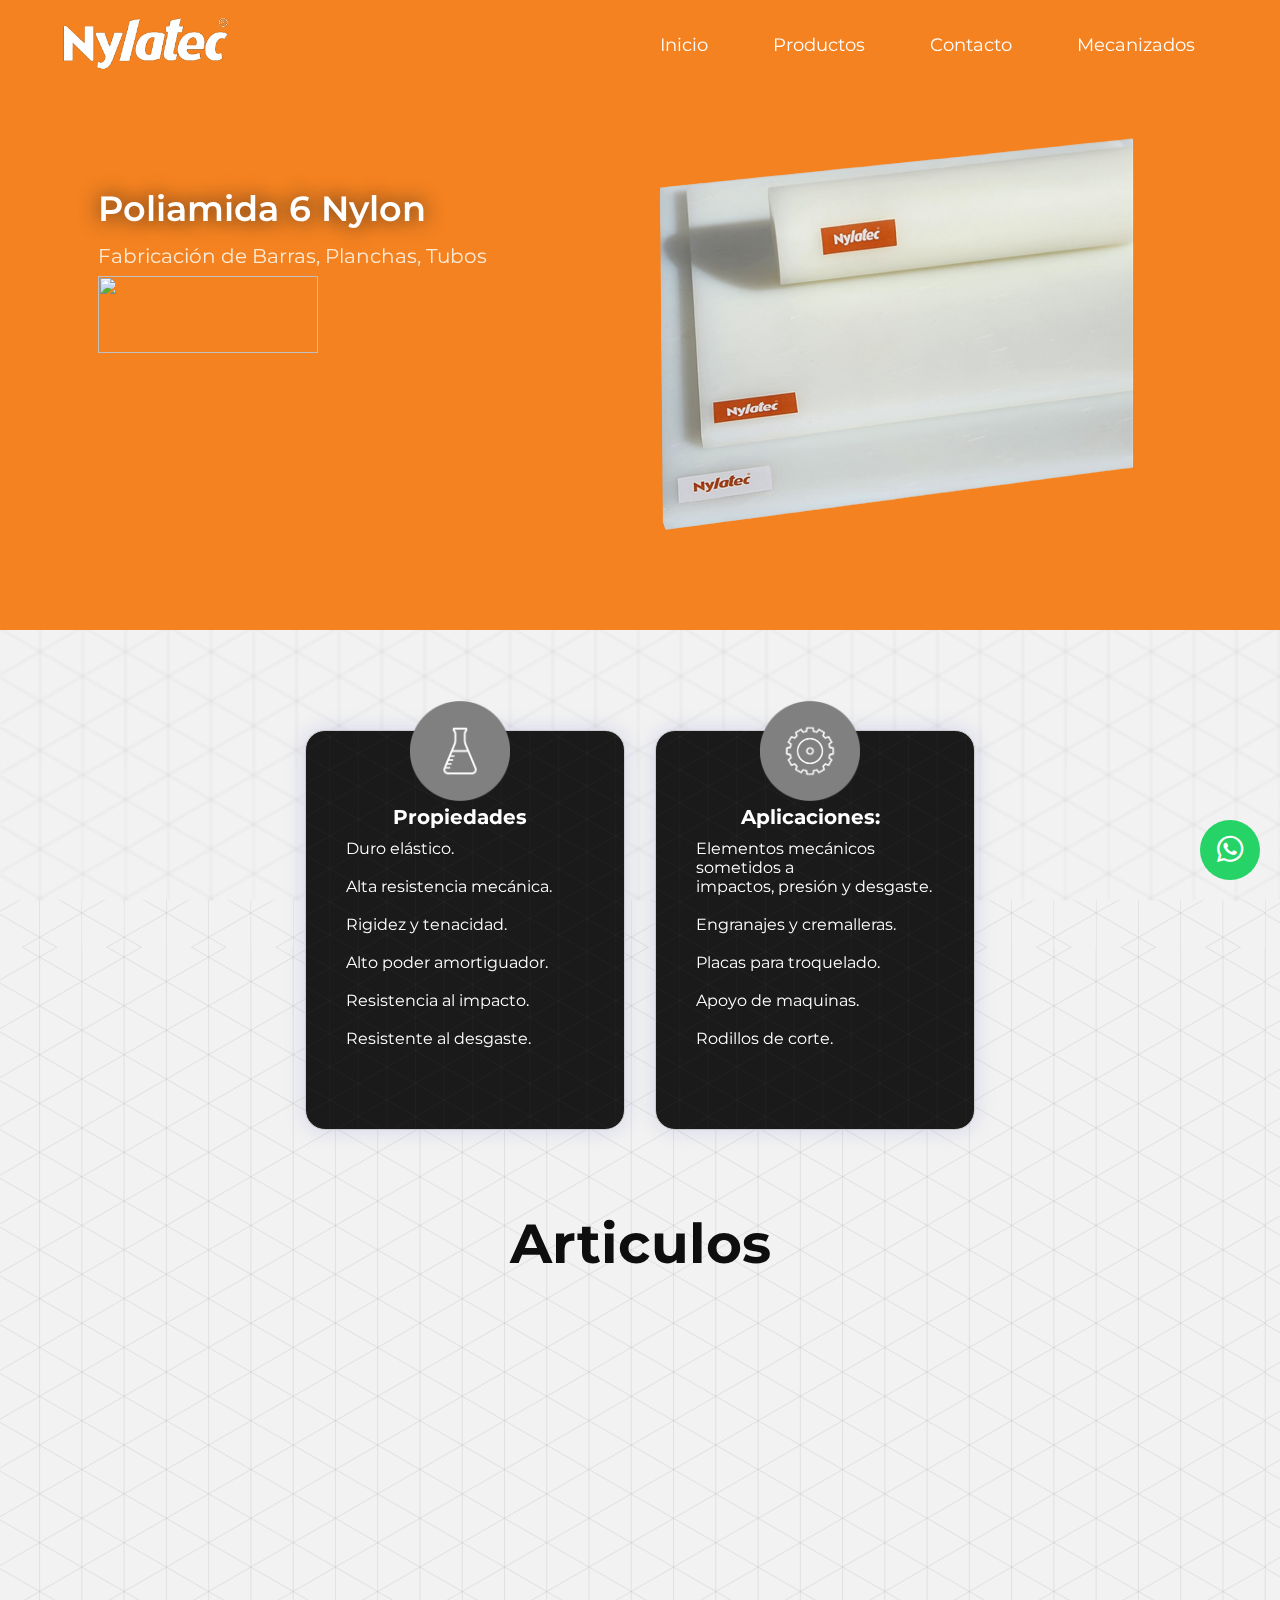
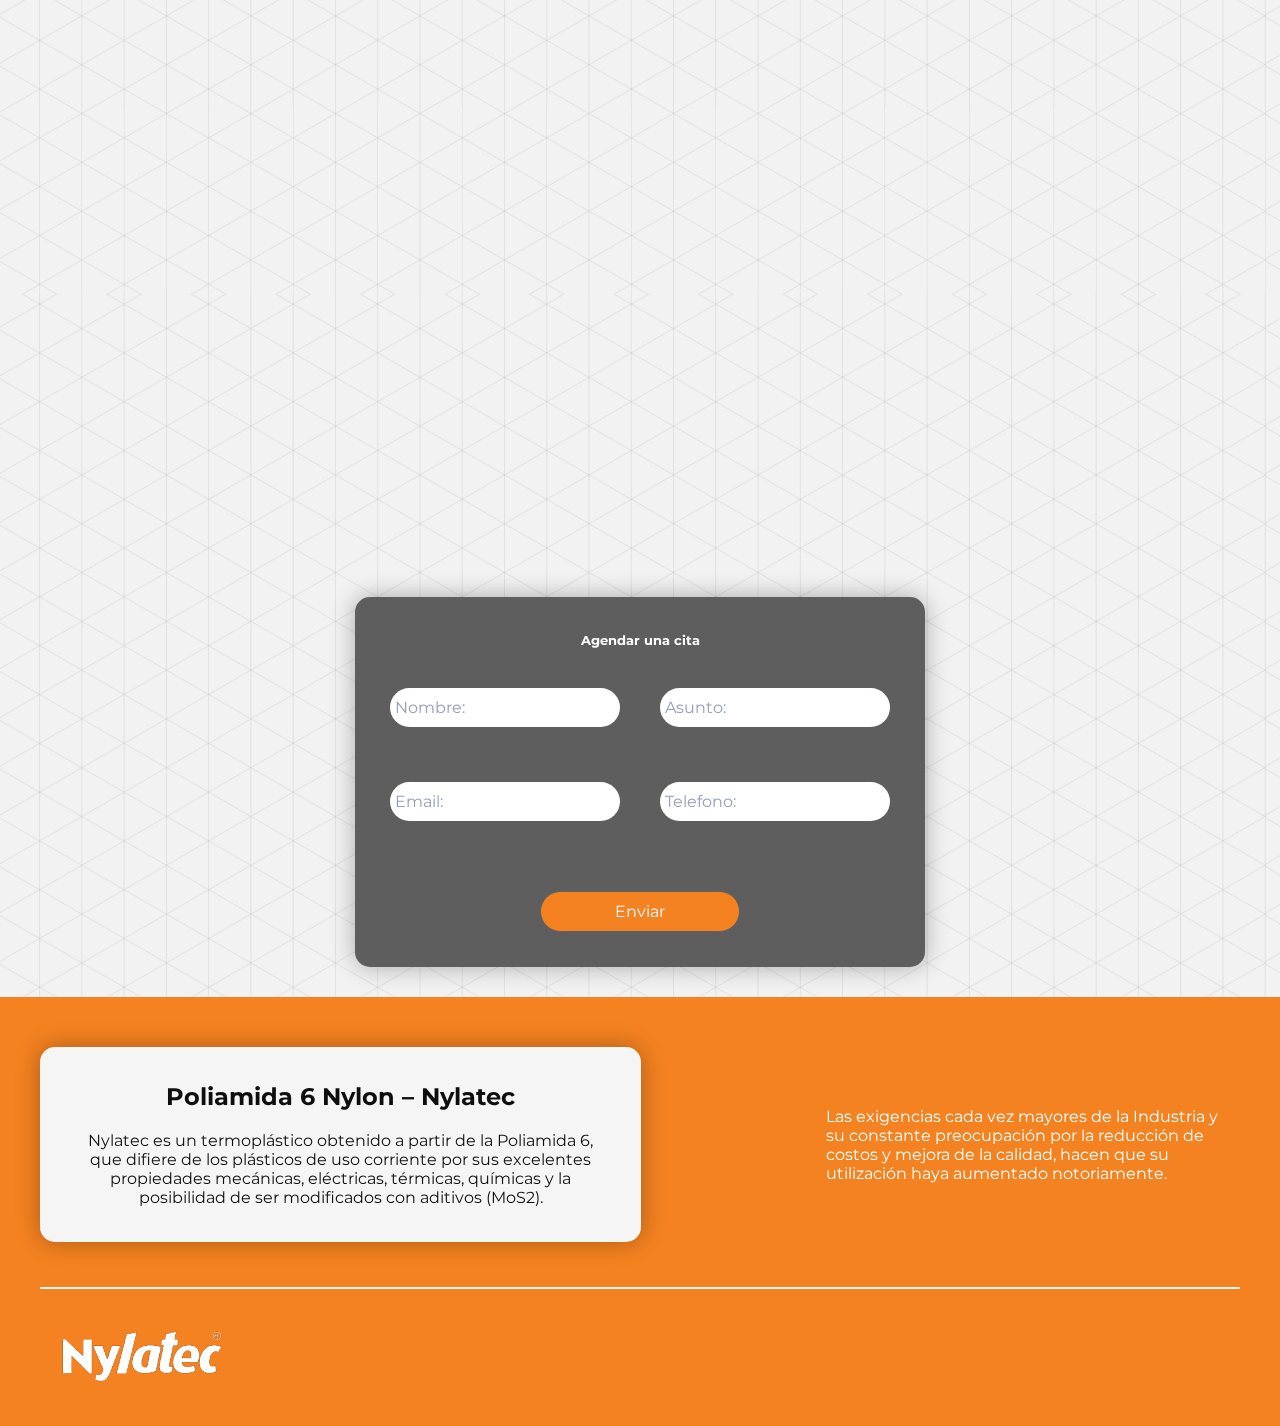
==== index.html @ e6a3d5b3 "nylatec" ====
<!DOCTYPE html>
<html lang="en">

<head>
    <meta charset="UTF-8">
    <meta http-equiv="X-UA-Compatible" content="IE=edge">
    <meta name="viewport" content="width=device-width, initial-scale=1.0">
    <title>Nylatec</title>
    <link rel="stylesheet" href="https://cdn.jsdelivr.net/npm/bootstrap-icons@1.10.3/font/bootstrap-icons.css">
    <link rel="stylesheet" href="./css/style.css">
    <link href="https://unpkg.com/aos@2.3.1/dist/aos.css" rel="stylesheet">
    <link rel="stylesheet" href="https://cdnjs.cloudflare.com/ajax/libs/font-awesome/6.3.0/css/all.min.css">
    <link rel="icon" href="img/Logo_Nylatec_naranja-removebg-preview.png"image/x-icon">

</head>

<body>

    <header>

        <div class="menu container">
            <img  style="margin-top: -10px;"  class="logo" src="./img/logonylatec.png" alt="Logo">
            <input type="checkbox" id="menu">
            <label for="menu">
                <img src="img/menu.png" class="menu-icono" alt="">
            </label>


            <nav class="navbar">

                <ul>
                    <li><a href="index.html" onclick="closeMenu()">Inicio</a></li>
                    <li><a href="#productos" onclick="closeMenu()">Productos</a></li>
                    <li><a href="#contacto" onclick="closeMenu()">Contacto</a></li>
                    <li><a href="mecanizados.html" onclick="closeMenu()">Mecanizados</a></li>
                </ul>
            </nav>
        </div>

        <div class="header-conent container">

            <div  class="content">
                <h1  style="text-shadow:0px 0px 20px rgba(32, 32, 33, 0.9); font-size: 35px; " class="aos-init" data-aos="zoom-out-down" data-aos-delay="0">Poliamida 6 Nylon</h1>
                <p class="aos-init" data-aos="zoom-out-down" data-aos-delay="300">Fabricación de Barras, Planchas, Tubos</p>
                <div class="image-container"><a href="https://nylatec.com.ar/wp-content/uploads/2023/08/nylatec-1.pdf" target="_blank"><div class="vc_single_image-wrapper   vc_box_border_grey"><img width="400" height="140" src="https://nylatec.com.ar/wp-content/uploads/2023/08/nylatec-proppdf.png" class="vc_single_image-img attachment-full" alt="" decoding="async" title="" srcset="https://nylatec.com.ar/wp-content/uploads/2023/08/nylatec-proppdf.png 400w, https://nylatec.com.ar/wp-content/uploads/2023/08/nylatec-proppdf-300x105.png 300w" sizes="(max-width: 400px) 100vw, 400px"></div></a></div>

                  							

            </div>
            <img style="max-width: 100%;height: auto; width: auto; margin-top: 50px;" src="img/nylatec (2).png" alt="">
        </div>
        

        <a href="https://api.whatsapp.com/send?phone=+543458433560" target="_blank" class="whatsapp-float">
            <i class="fa-brands fa-whatsapp"></i>
        </a>

    </header>



    <main class="services container">
        <div    class="service">
            <img src="img/iconos/Iconos-Indeltec_14.png" alt="">
            <h3>Propiedades</h3>
            <p >Duro elástico. <br>
                <br>

                Alta resistencia mecánica.<br>
                <br>
                Rigidez y tenacidad.<br>
                <br>

                Alto poder amortiguador.<br>
                <br>

                Resistencia al impacto.<br>
               
                
                <br>
                Resistente al desgaste.<br>

            </p>
        </div>

        <div  class="service">
            <img src="img/iconos/Iconos-Indeltec_14 copia.png" alt="">
            <h3>Aplicaciones:</h3>
            <p> 

                Elementos mecánicos sometidos a <br> impactos, presión y desgaste.<br>
                <br>
                Engranajes y cremalleras.<br>
                <br>
                Placas para troquelado.<br>
                <br>
                Apoyo de maquinas.<br>
                <br>
                Rodillos de corte.<br>
                <br>

            </p>
        </div>

    </main>

    <section  id="productos" class="porfolios container">
        <h2>Articulos</h2>
        <div data-aos="fade-zoom-in"
        data-aos-easing="ease-in-back"
        data-aos-delay="300"
        data-aos-offset="0" class="porfolio">
            <img  style="width: 250px; height: 280px;" src="img/barra.png" alt="">
            <div class="porfolio-1">
                <h3> BARRAS REDONDAS</h3>
                <P>Largo estándar
                    1000 mm Diametro desde
                    20 mm hasta 100 mm</P>
                <a href="#" class="btn-2">Informacion</a>
            </div>

        </div>

        <div data-aos="fade-zoom-in"
        data-aos-easing="ease-in-back"
        data-aos-delay="300"
        data-aos-offset="0" class="porfolio">

            <div class="porfolio-2">
                <h3> PLANCHAS</h3>
                <P>Largo estándar 2000 mm
                    Anchos estándar 350 mm y 600 mm
                    Espesores desde 6 mm hasta 50 mm</P>
                <a href="#" class="btn-2">Informacion</a>
            </div>
            <img   style="width: 250px; height: 280px;" src="img/planchan.png" alt="">

        </div>

        <div data-aos="zoom-out-up"class="porfolio">
            <img  style="width: 250px; height: 280px;" src="img/tubon.png" alt="">
            <div class="porfolio-1">
                <h3> TUBOS</h3>
                <P>Pedido especiales</P>
                <a href="#" class="btn-2">Informacion</a>
            </div>

        </div>

    </section>

    <section id="contacto" class="contact">


        <div  class="form-container">

            <form action="correos.php" method="POST">
                <h5  style="color:#ffffff; margin-bottom: 25px;">Agendar una cita</h5>

                <div class=" col-md-12 col-sm-12 form-group">

                    <div class="form-content">

                        <label for="name"></label>
                        <input type="text" name="nombre" id="name" placeholder="Nombre:">
                    </div>
                    <div class="form-content">
                        <label for="Asunto"></label>
                        <input type="text" name="asunto" id="lastname" placeholder="Asunto:">
                    </div>
                </div>

                <div class="form-group">
                    <div class="form-content">
                        <label for="email"></label>
                        <input type="email" name="email" id="email" placeholder="Email:">

                    </div>
                    <div class="form-content">
                        <label for="phone"></label>
                        <input type="tel" name="phone" id="phone" placeholder="Telefono:">

                    </div>
                </div>





                <input class="btn2" type="submit" name="contact" value="Enviar">

            </form>

        </div>

    </section>
    <footer>

        <div class="container">
            <div class="info">
                <div class="info-content">
                    <div class="info-price">
                        <h2 style="padding-bottom: 20px;">Poliamida 6 Nylon – Nylatec</h2>
                        <p>Nylatec es un termoplástico obtenido a partir de la Poliamida 6, 
                            que difiere de los plásticos de uso corriente por sus excelentes 
                            propiedades mecánicas, eléctricas, térmicas, químicas y la posibilidad
                             de ser modificados con aditivos (MoS2).</p>
                    </div>

                    <div class="info-txt">
                       
                        <p>Las exigencias cada vez mayores de la Industria y su constante 
                            preocupación por la reducción de costos y mejora de la calidad, 
                            hacen que su utilización haya aumentado notoriamente.</p>
                        
                    </div>


                </div>

                <hr>
                <div class="enlaces">
                    <a class="navbar-brand mb-2" href="index.html">
                        <img src="./img/logonylatec.png" alt="Logo de ZANE"
                            style=" margin-top: -20px; width: 200px; height: 78px;">
                    </a>
                    <div  style="margin-right: 100px;" class="enlace">
                        
                    </div>

                </div>
            </div>

        </div>
    </footer>



    <script src="https://unpkg.com/aos@2.3.1/dist/aos.js"></script>

    <script>
        AOS.init();
    </script>
    <script src="./js/main.js"></script>
    <script>
        const menuCheckbox = document.getElementById('menu');
        const closeButton = document.querySelector('.close-button');
    
        closeButton.addEventListener('click', () => {
            menuCheckbox.checked = false;
        });
    </script>
<script>
    AOS.init();
  
    // Agrega una clase a los elementos cuando la página se carga completamente
    window.addEventListener('load', () => {
      const elements = document.querySelectorAll('.aos-init');
      elements.forEach(element => {
        element.classList.add('aos-animate');
      });
    });
  </script>


    
</body>

</html>
---- css/style.css ----
@import url('https://fonts.googleapis.com/css2?family=Montserrat:wght@300;400;500;600&display=swap');

* {
    margin: 0;
    padding: 0;
    box-sizing: border-box;
    font-family: 'Montserrat', sans-serif;

    text-decoration: none;
    list-style: none;
}

body {
    background:
        url(../img/Captura\ de\ pantalla\ 2023-10-01\ 021116.png);

}

body::before {
    content: "";
    background-image: url(../img/Captura\ de\ pantalla\ 2023-10-01\ 021116.png);
    background-size: cover;
    position: fixed;
    top: 0;
    left: 0;
    right: 0;
    bottom: 0;
    filter: blur(1px);
    /* Ajusta el valor para controlar la cantidad de desenfoque */
    z-index: -1;
}

header {
    background: #F48220;
    background-position: center bottom;
    background-repeat: no-repeat;
    background-size: cover;
    min-height: 70vh;
    display: flex;
    align-items: center;

    box-shadow: rgba(0, 0, 0, .9);

}

.logoimg{
    max-width: 400px; 
    height: auto; 
    margin-top: 50px;
}

/*pdf*/


.aos-init {
    opacity: 0;
    transform: translateY(-40px);
    transition: opacity 0.5s ease-in-out, transform 0.5s ease-in-out;
}


.aos-animate {
    opacity: 1;
    transform: translateY(0);
}

.container {
    max-width: 1200px;
    margin: 0 auto;
    
}

/*---------------------------------------
  whatsapp         
-----------------------------------------*/
.whatsapp-float {
    position: fixed;
    right: 20px;
    bottom: 20px;
    width: 60px;
    height: 60px;
    background-color: #25D366;
    color: #fff;
    border-radius: 50%;
    text-align: center;
    font-size: 30px;
    line-height: 60px;
    z-index: 999;
}


.menu {
    position: absolute;
    top: 10px;
    left: 0;
    right: 0;
    display: flex;
    align-items: center;
    justify-content: space-between;
    z-index: 1000;

}

.image-container {
    position: relative;
    overflow: hidden;
    width: 220px;
    height: 80px;
    transition: transform 0.3s;
}

.image-container img {
    width: 100%;
    height: 100%;
    object-fit: cover;
    cursor: pointer;
}

.image-container:hover {
    transform: scale(1.1);
    /* Cambia la escala al 110% en hover */
}

.menu .logo {
    height: 5rem;
}

.menu .navbar ul li {
    position: relative;
    float: left;
    padding-right: 25px;
}

.menu .navbar ul li a {
    font-size: 18px;
    padding: 20px;
    color: white;
    display: block;
}

.menu .navbar ul li a:hover {
    color: #1c1c1c;
}

#menu {
    display: none;
}

.menu-icono {
    width: 25px;
}

.menu label {
    cursor: pointer;
    display: none;
}

.header-conent {
    display: flex;
}

.content {
    padding: 100px 100px 0px 0px;
}

.content h1 {
    color: #ffffff;
    font-size: 45px;

    font-weight: 600;
    line-height: 55px;
}

.content p {

    color: antiquewhite;

    font-size: 20px;
    line-height: 40px;

}


.btn-1 {
    display: inline-block;
    background-color: rgba(170, 177, 255, 0.3);
    border: 1px solid #5E5F5E;
    margin: 35px 10px 0px 0px;
    padding: 15px 25px;
    color: #ffffff;
    border-radius: 25px;
}

.btn-1:hover {
    background-color: #5E5F5E;
}

/*----------------------------------------
SERVICIOS
----------------------------------------*/
.service {
    transition: transform 0.3s ease;
    width: 320px; /* Establece el ancho deseado para los divs */
    height: 400px; /* Establece la altura deseada para los divs */
}

/* Definir la transformación inicial para que el elemento no se mueva */
.service:hover {
    transform: none;
}

/* Estilo de "flip-left" al pasar el mouse sobre el elemento */
.service[data-aos="flip-left"]:hover {
    transform: scale(0.95) rotateY(-10deg);
}




/* Estilo de "flip-right" al pasar el mouse sobre el elemento */
.service[data-aos="flip-right"]:hover {
    transform: scale(0.95) rotateY(10deg);
}


.services {
    display: flex;
    /* Usa flexbox para alinear los divs horizontalmente */
    justify-content: center;
    /* Centra los divs horizontalmente */
    gap: 30px;
    /* Agrega una separación de 20px entre los divs */
    padding-top: 100px;
}

.service {
    /* Hace que los divs ocupen el mismo espacio en el contenedor */
    text-align: center;
    /* Centra el contenido de cada div horizontalmente */
    padding: 20px;
    padding-right: 30px;
    padding-bottom: 35px;
    /* Agrega espacio interno para que el contenido no esté pegado al borde */
    background: 
        url(../img/fondonegro.png);
    border: 1px solid #ccc;
    /* Opcional: Agrega un borde alrededor de cada div */
    margin: 0;
    border-radius: 20px;
    box-shadow: 0px 0px 20px rgba(135, 141, 214, 0.3);
}


.service p {
    /* Alinea el texto a la izquierda */
    text-align: left;
    /* Agrega margen izquierdo para separar el texto de la imagen */
    margin-left: 20px;
    /* Ajusta el valor según desees */
}


.services img {
    margin-top: -50px;
    height: 100px;
    width: 100px;
}

.service h3 {
    font-size: 20px;
    color: #ffffff;
    margin-bottom: 10px;
}

.service p {
    color: #ffffff;
    font-size: 16px;

}

/*----------------------------------------
PRODUCTOS
----------------------------------------*/

.porfolios {
    padding: 80px 0px;
    text-align: center;
    color: #0e0e0e;
}

.porfolios h2 {
    font-size: 55px;
}

.porfolio {
    display: flex;
    align-items: center;
}

.porfolio img {
    width: 350px;
}

.porfolio-1 {
    text-align: left;
    margin-left: 100px;
}

.porfolio-1 h3 {
    font-size: 35px;
    margin-bottom: 15px;

}

.porfolio-1 p {
    font-size: 18px;
    color: #5E5F5E;
    margin-bottom: 25px;
    order: 2;

}

.porfolio-2 {

    text-align: left;
    margin-right: 100px;

}

.porfolio-2 h3 {
    font-size: 35px;
    margin-bottom: 15px;

}

.porfolio-2 p {
    font-size: 18px;
    color: #5E5F5E;
    margin-bottom: 25px;

}



.btn-2 {
    display: inline-block;
    padding: 15px 25px;
    border-radius: 25px;
    background-color: #5E5F5E;
    color: #ffffff;
}

.btn-2:hover {
    background-color: #1c1c1c;
}




/*----------------------------------------
Contacto
----------------------------------------*/

.contact {
    display: flex;
    margin-bottom: 30px;

    justify-content: center;
}

.form-container {
    text-align: center;
    display: flex;
    justify-content: center;

    background: #5e5e5e;
    background-position: center center;
    background-repeat: no-repeat;
    background-size: cover;

    border-radius: 15px;
    box-shadow: 0px 0px 25px rgba(0, 0, 0, 0.3);

}

.form-container h2 {
    display: flex;
    text-align: center;
    justify-content: center;
    font-size: 40px;
    color: #000000;
    margin-bottom: 10px;
}

.form-container p {
    font-size: 18px;
    color: #949fbd;
    margin-bottom: 50px;
}

form {
    padding: 35px;

    border-radius: 15px;




    display: flex;
    flex-direction: column;

}


.form-group {
    display: grid;
    grid-template-columns: repeat(2, 1fr);
    grid-gap: 40px;
    margin-bottom: 40px;
}


.form-content {
    display: flex;
    flex-direction: column;
    text-align: center;
    justify-content: center;
}

label {
    color: #f5fcff;
    font-size: 15px;
    margin-bottom: 15px;
}

input,
textarea {
    padding: 10px 5px;
    background-color: #ffffff;
    border: 0;
    outline: none;
    border-radius: 25px;
    color: #000000;
    font-size: 16px;
}


::placeholder {
    color: #949fbd;
    font-size: 16px;
}

textarea {
    margin-bottom: 40px;
}


.btn2 {
    margin-top: 30px;
    padding: 10px 4px;
    width: 200px;
    align-self: center;
    text-transform: capitalize;
    color: #f5fcff;
    font-size: 16px;
    background-color: #F48220;
    border: 1px solid #5E5F5E;

    cursor: pointer;

}

.btn2:hover {
    background: #000000;
}


.success {
    position: absolute;
    top: 50px;
    color: #25D366;
    font-size: 18px;
}

.error {
    position: absolute;
    top: 50px;
    color: red;
    font-size: 18px;
}

/*termina contacto*/


footer {
    padding: 50px 0px 30px 0px;
    background: #F48220;
    background-position: top center;
    background-repeat: no-repeat;
    background-size: cover;
}

.info-content {
    display: flex;
}


.info-price {
    padding: 35px;
    border-radius: 15px;
    text-align: center;
    background-color: #f5f5f5;
    box-shadow: 0px 0px 25px rgba(0, 0, 0, 0.3);
    margin: 0px 150px 0px 0px;
    color: #0e0e0e;
}

.info-txt {
    margin-left: 35px;
    color: #ffffff;
    display: flex;
    align-items: center;

}

hr {
    margin: 45px 0px;
    border: 0.2px solid #f5f5f5;
}

.enlaces {
    display: flex;
    justify-content: space-between;
    color: #ffffff;
    text-align: center;
}


.enlace h3 {
    font-size: 25px;
}

.enlace {
    display: flex;

}

.enlace li a {
    display: block;
    margin: 20px;
    color: #ffffff;
}

.enlace li a:hover {
    color: #5E5F5E;
}
/*----------------------------------------
Mecanizado
----------------------------------------*/
.menciones{
    padding: 0px 50px;
}
.container2 {
    display: grid; /* Utilizamos CSS Grid para crear dos columnas */
    grid-template-columns: 1fr 1fr; /* Dos columnas de igual ancho */
    gap: 20px; /* Espacio entre las columnas */
}

.column {
    padding: 20px;
     /* Agrega un borde para separar las columnas */
    box-sizing: border-box; /* Incluye el borde en el ancho y alto */
}


.grid-container {
    display: grid;
    grid-template-columns: repeat(4, 1fr); /* 4 columnas */
    gap: 10px; /* Espacio entre las imágenes */
    padding-top: 20px;
}

.grid-item {
    position: relative; 
    padding: 5px;
     /* Borde alrededor de las imágenes */
    box-sizing: border-box;
}

/* Estilos adicionales según tu preferencia para las imágenes */
.grid-item img {
    max-width: 100%; /* Ajusta el tamaño de las imágenes al ancho de su contenedor */
    height: auto; /* Mantiene la proporción de aspecto de las imágenes */
    transition: opacity 0.3s ease; /* Agrega una transición de opacidad de 0.3 segundos */
}

.grid-item:hover img {
    opacity: 0.8; /* Cambia la opacidad al pasar el mouse sobre la imagen */
}
@media screen and (max-width: 768px) {
    .grid-container {
        grid-template-columns: 1fr; /* Cambia a una sola columna en pantallas pequeñas */
    }

    .logoimg{
        max-width: 100%; 
        height: auto; 
        margin-top: 50px;
    }
}

@media (max-width: 991px) {

    .menu {
        padding: 20px;

    }

    .menu label {
        display: initial;
    }

    .menu .navbar {
        position: absolute;
        top: 100%;
        left: 0;
        right: 0;
        background-color: #1c1c1c;
        display: none;
        text-align: center;


    }

    .menu .navbar ul li {
        width: 100%;
    }

    #menu:checked~.navbar {
        display: initial;
    }


    header {
        height: 0vh;
        padding: 400px 0px;
        background-position: center center;
    }

    .header-conent {
        flex-direction: column;
        text-align: center;
        align-items: center;
        padding: 0px 30px;

    }

    .content {
        padding: 0;
    }

    .content h1 {
        margin-top: 100px;
        font-size: 45px;
    }

    .content p {
        margin-top: 0px;
    }

    .services {
        flex-direction: column;
        padding: 30px 30px 0px 30px;
        margin-top: 30px;
    }

    .service {
        margin-bottom: 50px;
    
            width: auto; /* Establece el ancho deseado para los divs */
            height: auto; /* Establece la altura deseada para los divs */
    }

    .porfolios {
        padding: 0px 30px 30px 30px;
    }

    .porfolios h2 {
        margin-bottom: 15px;

    }

    .porfolio {
        flex-direction: column;
    }

    .porfolio img {}

    .porfolio-1 {
        text-align: center;
        margin: 0px 0px 25px 0px;
    }

    .porfolio-2 {
        text-align: center;
        margin: 0px 0px 25px 0px;
        order: 1;

    }


    footer {
        padding: 30px 30px 30px 30px;
    }

    .info-content {
        flex-direction: column;
        text-align: center;
    }

    .info-price {
        margin: 0px 0px 20px 0px;
    }

    .info-txt {
        margin: 0px;
    }

    hr {
        margin: 25px 0px;
    }





}

@media (max-width: 991px) {

    /*contacto*/
    .form {
        width: 100%;
        display: flex;
        display: flex;
        flex-direction: column;
        text-align: center;
        justify-content: center;



    }

    .custom-block {
        border-radius: var(--border-radius-medium);
        position: relative;
        overflow: visible;


    }

    .custom-block-image2 {
        height: 150%;
        border-radius: 15px;
    }



    .form-group {
        grid-template-columns: repeat(1, 1fr);
        grid-gap: 10px;
        margin-bottom: 10px;
        width: 50px;


    }

    textarea {
        margin-bottom: 30px;
    }
}
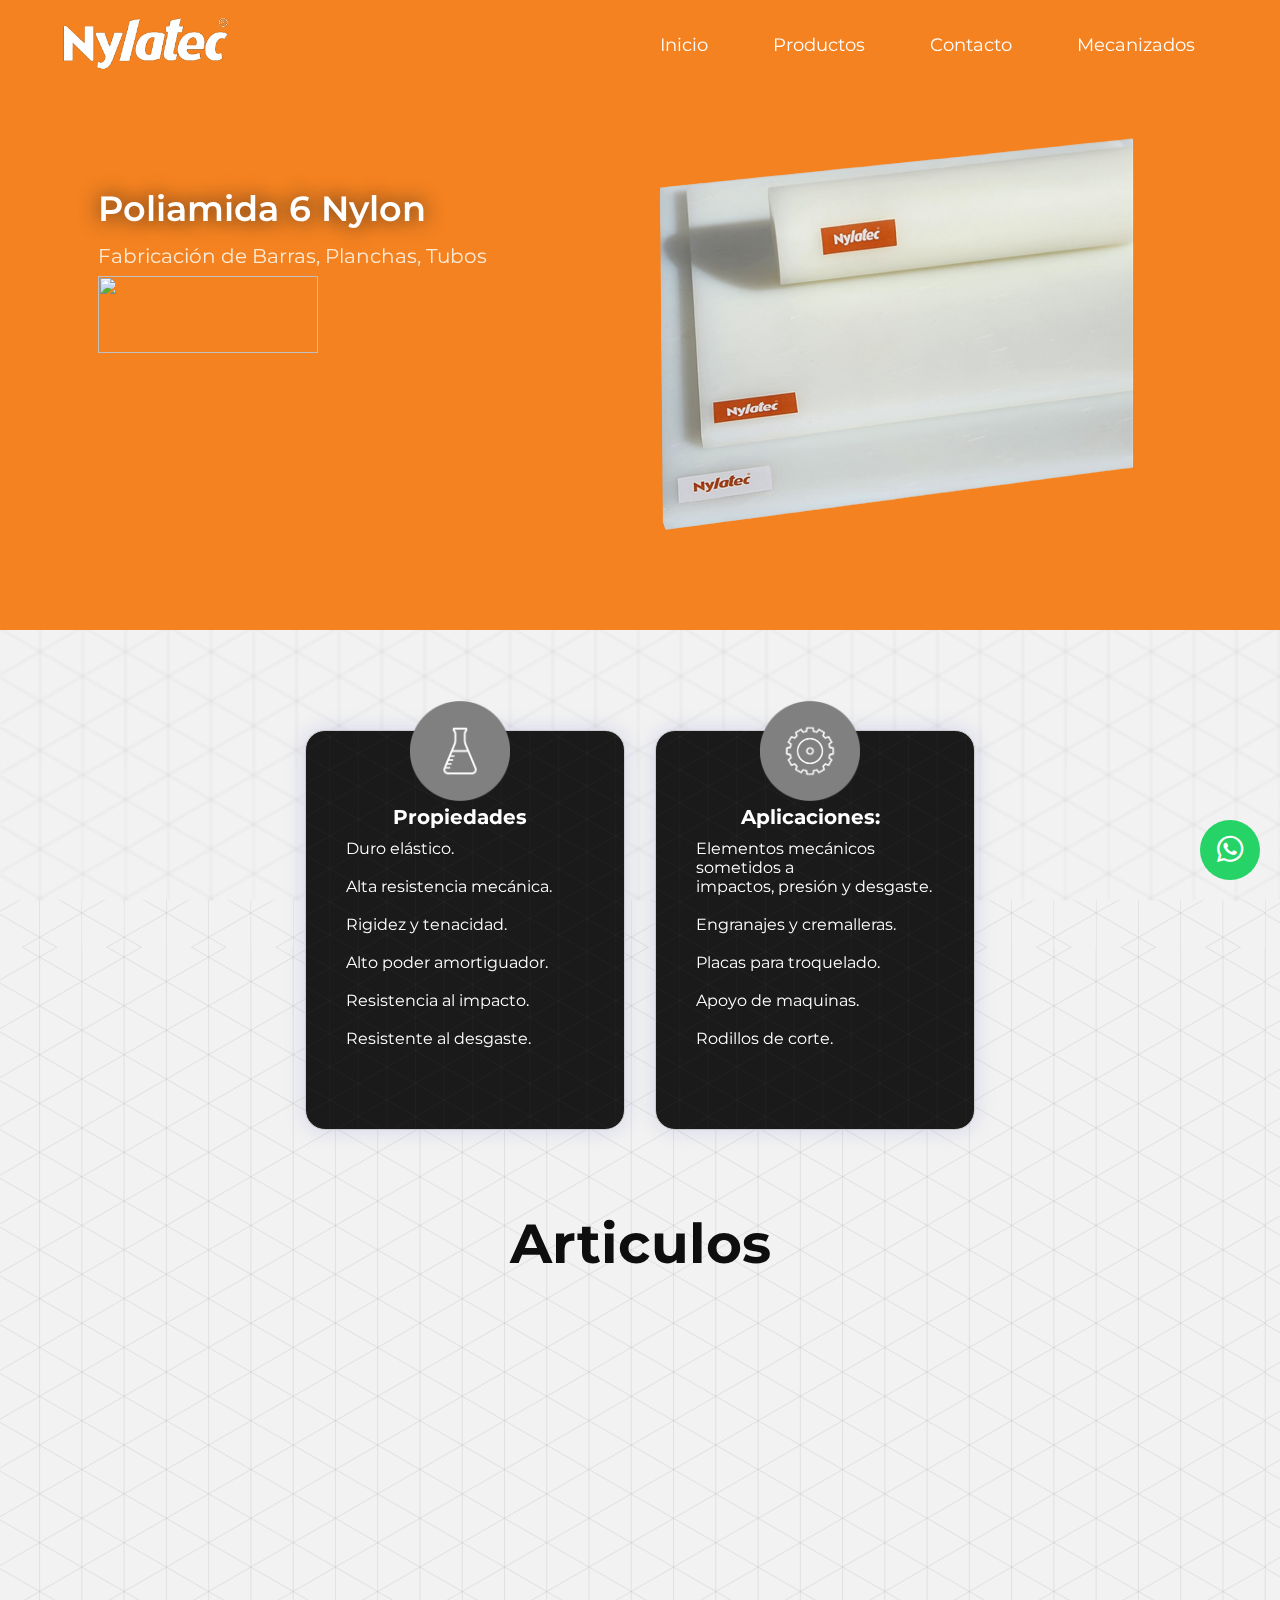
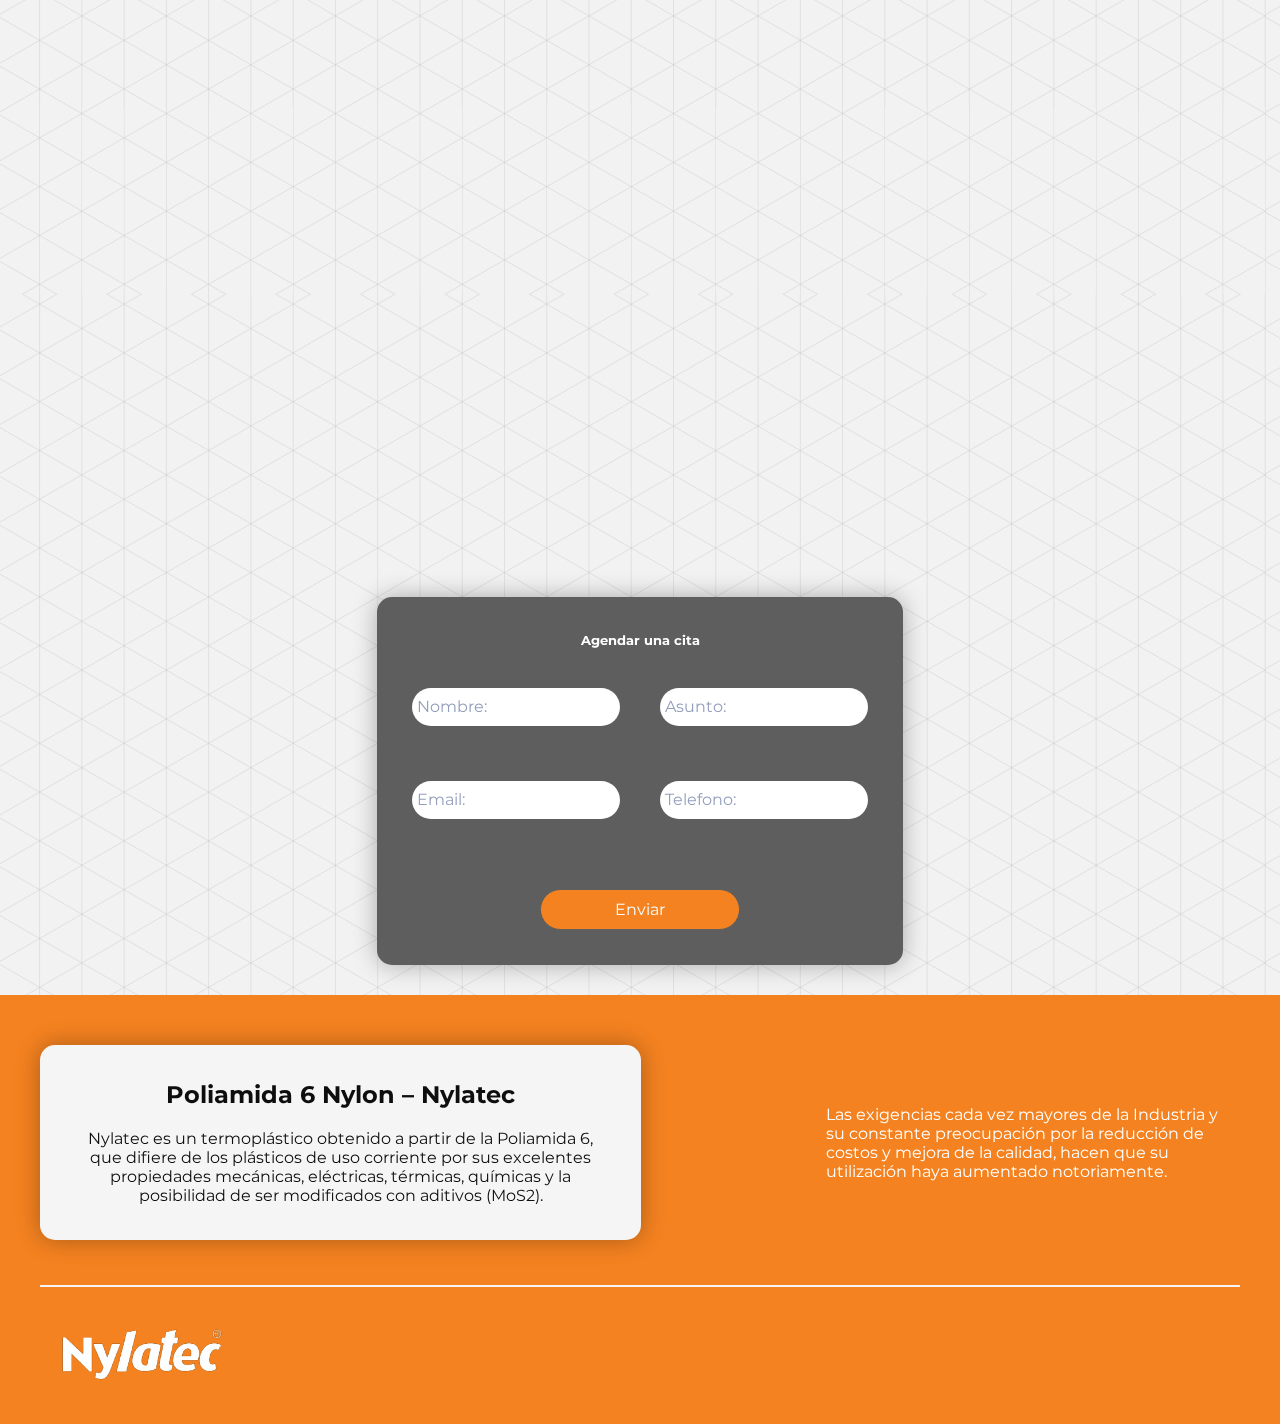
==== commit 9f24ba25: "arreglo wsp" ====
--- a/index.html
+++ b/index.html
@@ -51,15 +51,16 @@
         </div>
         
 
-        <a href="https://api.whatsapp.com/send?phone=+543458433560" target="_blank" class="whatsapp-float">
+        
+
+    </header>
+
+
+
+    <main class="services container">
+        <a href="https://api.whatsapp.com/send?phone=541127988699" target="_blank" class="whatsapp-float">
             <i class="fa-brands fa-whatsapp"></i>
         </a>
-
-    </header>
-
-
-
-    <main class="services container">
         <div    class="service">
             <img src="img/iconos/Iconos-Indeltec_14.png" alt="">
             <h3>Propiedades</h3>
--- a/css/style.css
+++ b/css/style.css
@@ -441,7 +441,7 @@
     outline: none;
     border-radius: 25px;
     color: #000000;
-    font-size: 16px;
+    font-size: 14px;
 }
 
 
